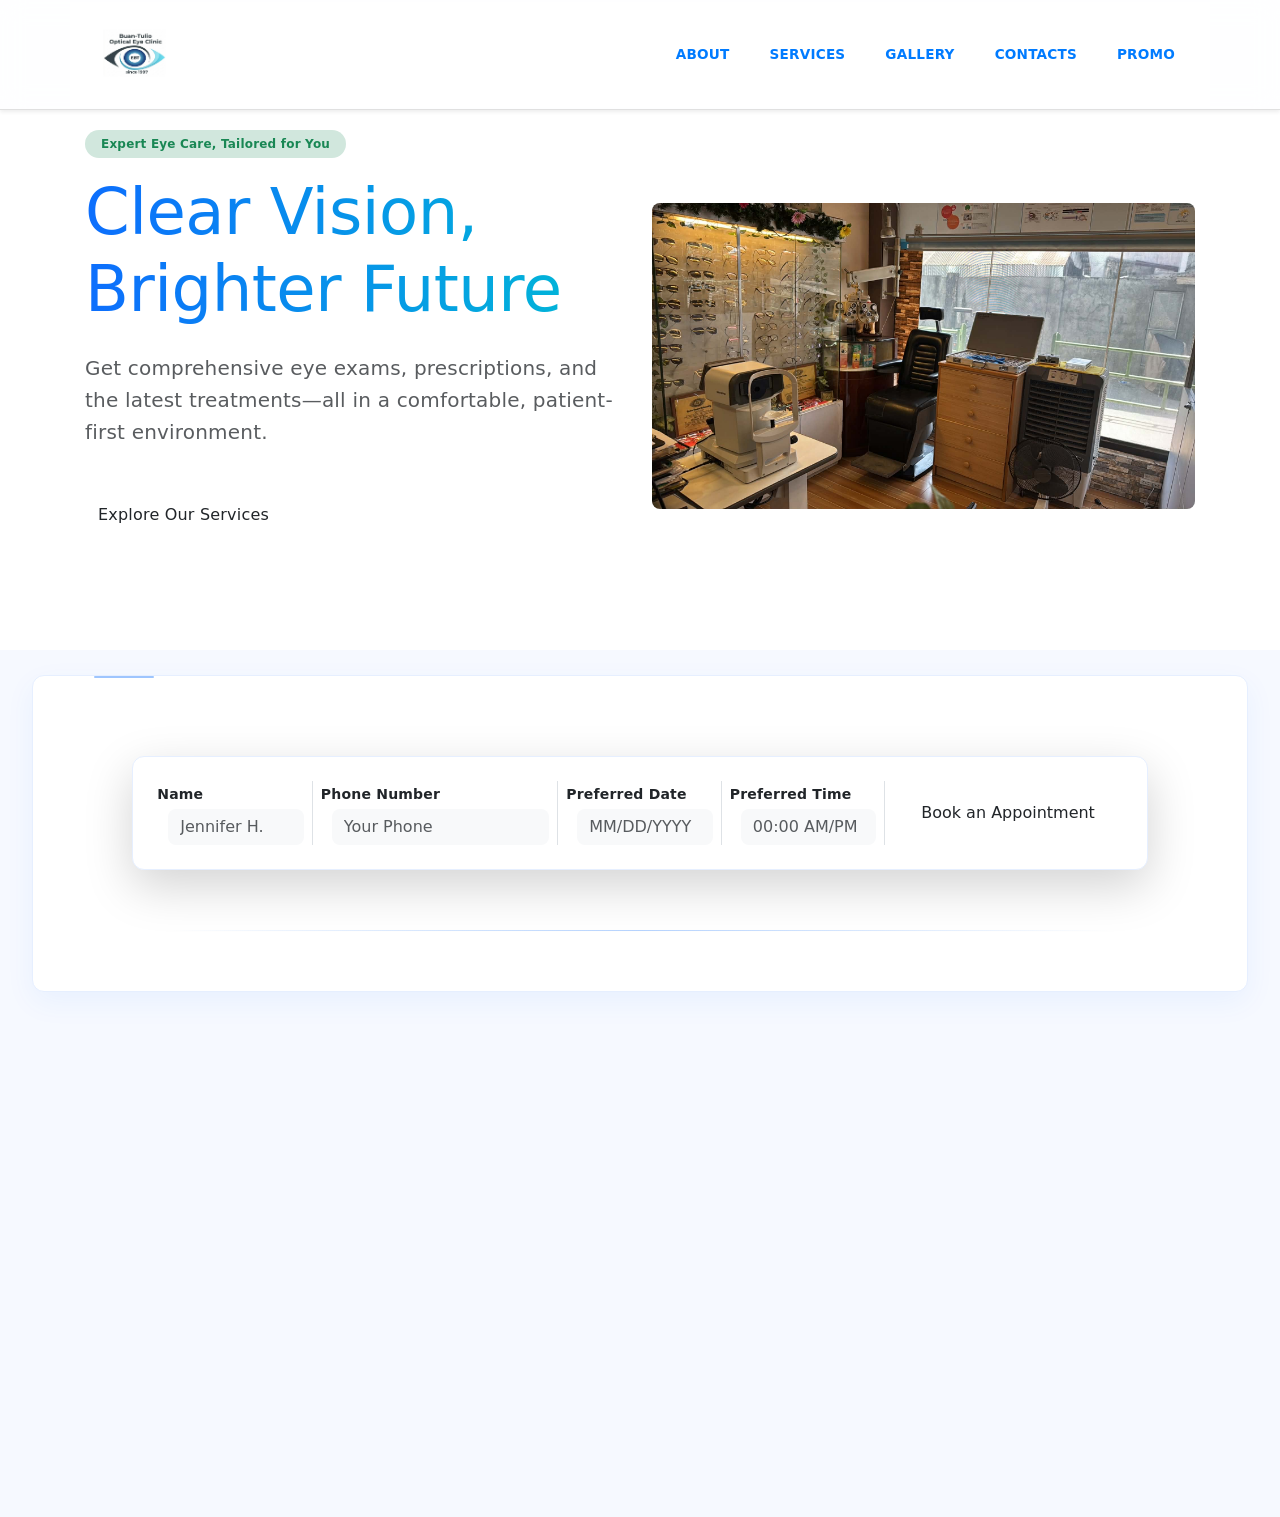
==== opti/index.html @ 756a2771 "Add files via upload" ====
<!DOCTYPE html>
<html lang="en">
<head>
<meta charset="UTF-8">
<meta name="viewport" content="width=device-width, initial-scale=1.0">
<title>About</title>
<link href="https://cdn.jsdelivr.net/npm/bootstrap@5.3.0/dist/css/bootstrap.min.css" rel="stylesheet">
<link rel="stylesheet" href="style.css">
</head>

<body>
<nav class="navbar navbar-expand-lg navbar-light bg-white sticky-top shadow-sm">
    <div class="container">
        <a class="navbar-brand" href="index.html">
            <img src="images/logo.png" alt="Logo" style="height:50px;">
        </a>

        <button class="navbar-toggler" type="button" data-bs-toggle="collapse" data-bs-target="#clinicNav">
            <span class="navbar-toggler-icon"></span>
        </button>

        <div class="collapse navbar-collapse" id="clinicNav">
            <ul class="navbar-nav ms-auto align-items-center">
                <li class="nav-item"><a class="nav-link" href="about.html">ABOUT</a></li>
                <li class="nav-item"><a class="nav-link" href="services.html">SERVICES</a></li>
                <li class="nav-item"><a class="nav-link active" href="gallery.html">GALLERY</a></li>
                <li class="nav-item"><a class="nav-link" href="contacts.html">CONTACTS</a></li>

                 <li class="nav-item"><a class="nav-link text-danger fw-bold" href="promo.html">PROMO</a></li>
      </ul>
    </div>
  </div>
</nav>
        </div>
    </div>

</nav>


<header class="hero-section bg-white pb-5">
    <div class="container">
        <div class="row align-items-center">
            <div class="col-lg-6 hero-content">
                <span class="badge bg-success-subtle text-success p-2 px-3 rounded-pill mb-3">Expert Eye Care, Tailored for You</span>
                <h1 class="main-title display-3 mb-4">Clear Vision,<br>Brighter Future</h1>
                <p class="lead text-muted mb-5">Get comprehensive eye exams, prescriptions, and the latest treatments—all in a comfortable, patient-first environment.</p>
                
                <div class="d-flex align-items-center mb-5">
                    <a href="services.html" class="btn btn-optic">Explore Our Services</a>
                </div>
            </div>

            <div class="col-lg-6 position-relative text-center">
                <div class="floating-circle mx-auto"></div>
                <img src="images/f1.jfif" class="img-fluid professional-img" alt="Professional">
            </div>
        </div>
    </div>
</header>

<section class="floating-form-container">
    <div class="container">
        <div class="row justify-content-center">
            <div class="col-lg-11">
                <div class="card shadow-lg p-4 border-0 rounded-5">
                    <form class="row g-3 align-items-center">
                        
                        <div class="col-md-2 border-end">
                            <label class="form-label fw-bold small mb-1">Name</label>
                            <div class="input-group">
                                <span class="input-group-text bg-transparent border-0 ps-0"><i class="bi bi-person text-muted"></i></span>
                                <input type="text" class="form-control bg-light border-0 rounded-3" placeholder="Jennifer H.">
                            </div>
                        </div>

                        <div class="col-md-3 border-end">
                            <label class="form-label fw-bold small mb-1">Phone Number</label>
                            <div class="input-group">
                                <span class="input-group-text bg-transparent border-0 ps-0"><i class="bi bi-telephone text-muted"></i></span>
                                <input type="tel" class="form-control bg-light border-0 rounded-3" placeholder="Your Phone">
                            </div>
                        </div>

                        <div class="col-md-2 border-end">
                            <label class="form-label fw-bold small mb-1">Preferred Date</label>
                            <div class="input-group">
                                <span class="input-group-text bg-transparent border-0 ps-0"><i class="bi bi-calendar-event text-muted"></i></span>
                                <input type="text" class="form-control bg-light border-0 rounded-3" placeholder="MM/DD/YYYY">
                            </div>
                        </div>

                        <div class="col-md-2 border-end">
                            <label class="form-label fw-bold small mb-1">Preferred Time</label>
                            <div class="input-group">
                                <span class="input-group-text bg-transparent border-0 ps-0"><i class="bi bi-clock text-muted"></i></span>
                                <input type="text" class="form-control bg-light border-0 rounded-3" placeholder="00:00 AM/PM">
                            </div>
                        </div>

                        <div class="col-md-3 text-center">
                            <button type="submit" class="btn btn-optic w-100 py-3 rounded-pill">Book an Appointment</button>
                        </div>

                    </form>
                </div>
            </div>
        </div>
    </div>
</section>

    <div style="height: 500px"></div>

    <script src="https://cdn.jsdelivr.net/npm/bootstrap@5.3.0/dist/js/bootstrap.bundle.min.js"></script>
</body>
</html>
---- opti/style.css ----
/* 1. Reduce the overall thickness */
.navbar {
    padding-top: 2px !important;
    padding-bottom: 2px !important;
    border-bottom: 1px solid #e0e0e0; /* Very thin line at the bottom */
    background-color: white !important;
}

/* 2. Change Nav Links from Green to Blue */
.nav-link {
    color: #007bff !important; /* Professional Blue */
    font-weight: 600;
    font-size: 0.85rem; /* Slightly smaller to keep it slim */
    margin: 0 12px;
    text-transform: uppercase;
}

/* 3. Hover effect for links */
.nav-link:hover {
    color: #0056b3 !important; /* Darker blue when hovering */
}

/* 4. The PROMO!! Button (Now Blue) */
.promo-btn {
    border: 2px solid #007bff !important; 
    color: #007bff !important;
    padding: 3px 15px !important; /* Very slim padding */
    border-radius: 4px;
    font-weight: bold;
    transition: all 0.2s ease-in-out;
}

/* 5. Promo Button Hover */
.promo-btn:hover {
    background-color: #007bff !important;
    color: white !important;
}

/* 6. Keep the Logo height small so it doesn't stretch the bar */
.navbar-brand img {
    height: 55px !important; /* This controls the thickness of the whole bar */
    width: auto;
    display: block;
}

/* 7. Ensure the mobile menu looks right */
@media (max-width: 991px) {
    .navbar-nav {
        padding: 10px 0;
    }
    .promo-btn {
        display: inline-block;
        margin-top: 10px;
    }
}

/* Simple clean permit design */
.permit-box {
    background: #fff;
    border-radius: 10px;
    padding: 10px;
    border: 1px solid #ddd;
    transition: 0.3s;
}

/* Image full view (no crop) */
.permit-box img {
    width: 100%;
    height: 250px;
    object-fit: contain;
    background: #f8f9fa;
}

/* Simple hover */
.permit-box:hover {
    transform: scale(1.03);
}

/* Owner Image */
.owner-jfif {
    width: 220px;
    height: 220px;
    object-fit: cover;
    border-radius: 50%; /* makes it circle */
    border: 5px solid #0d6efd;
    box-shadow: 0 5px 15px rgba(0,0,0,0.1);
}

/* Service Card Design */
.service-card {
    background: #fff;
    border-radius: 12px;
    border: 1px solid #eee;
    transition: 0.3s;
    height: 100%;
}

/* Hover effect */
.service-card:hover {
    transform: translateY(-8px);
    box-shadow: 0 10px 25px rgba(0,0,0,0.1);
}

/* Icon style */
.service-icon {
    font-size: 50px;
    color: #0d6efd;
}

 /* Services Cards */
.service-card {
    background: #fff;
    border-radius: 12px;
    border: 1px solid #eee;
    transition: 0.3s;
    height: 100%;
}
.service-card:hover {
    transform: translateY(-5px);
    box-shadow: 0 8px 20px rgba(0,0,0,0.1);
}
.service-icon {
    font-size: 50px;
    color: #0d6efd;
}
/* Modal Images */
.modal-content img {
    max-height: 300px;
    object-fit: contain;
    width: 100%;
}

html, body {
  min-height: 100%;
  margin: 0;
  background: linear-gradient(
    180deg,
    #ffffff 0%,
    #f5f9ff 50%,
    #eef4ff 100%
  ) !important;
}


body {
    min-height: 100vh;
    margin: 0;
    background: linear-gradient(180deg, #ffffff 0%, #f5f9ff 50%, #eef4ff 100%) !important;
}

/* Make sections/cards see-through so gradient shows */
.card,
.container,
section {
    background: transparent !important;
}

/* ============================= */
/* 🌟 PREMIUM UI ENHANCEMENTS   */
/* (ADD ONLY - DO NOT MODIFY)   */
/* ============================= */


/* 1. Smooth global transitions */
* {
    transition: all 0.25s ease-in-out;
}


/* 2. Add subtle animated gradient glow to background */
body::before {
    content: "";
    position: fixed;
    top: -50%;
    left: -50%;
    width: 200%;
    height: 200%;
    background: radial-gradient(circle at 30% 30%, rgba(13,110,253,0.10), transparent 40%),
                radial-gradient(circle at 70% 70%, rgba(0,123,255,0.08), transparent 40%);
    animation: floatGlow 12s infinite alternate ease-in-out;
    z-index: -2;
}

@keyframes floatGlow {
    0% {
        transform: translate(0px, 0px);
    }
    100% {
        transform: translate(30px, -20px);
    }
}


/* 3. Glass effect cards (premium look) */
.card,
.permit-box,
.service-card {
    background: rgba(255, 255, 255, 0.75) !important;
    backdrop-filter: blur(10px);
    border: 1px solid rgba(255, 255, 255, 0.4) !important;
    box-shadow: 0 10px 30px rgba(0, 0, 0, 0.06);
}


/* 4. Premium hover lift effect for ALL cards */
.card:hover,
.permit-box:hover,
.service-card:hover {
    transform: translateY(-10px) scale(1.02);
    box-shadow: 0 18px 40px rgba(13, 110, 253, 0.15);
}


/* 5. Make headings look premium gradient */
h1, h2, h3 {
    background: linear-gradient(90deg, #0d6efd, #00bcd4);
    -webkit-background-clip: text;
    -webkit-text-fill-color: transparent;
    font-weight: 700;
}


/* 6. Premium buttons glow effect */
button, .btn {
    position: relative;
    overflow: hidden;
}

/* button shine animation */
button::after, .btn::after {
    content: "";
    position: absolute;
    top: 0;
    left: -100%;
    width: 60%;
    height: 100%;
    background: rgba(255,255,255,0.3);
    transform: skewX(-25deg);
}

button:hover::after, .btn:hover::after {
    left: 120%;
    transition: 0.6s ease;
}


/* 7. Navbar premium upgrade (glass feel) */
.navbar {
    background: rgba(255, 255, 255, 0.85) !important;
    backdrop-filter: blur(12px);
}


/* 8. Smooth image hover zoom */
img {
    transition: transform 0.4s ease, filter 0.4s ease;
}

img:hover {
    transform: scale(1.03);
    filter: brightness(1.05);
}


/* 9. Soft section spacing improvement */
section {
    padding-top: 60px;
    padding-bottom: 60px;
}


/* 10. Scroll smooth behavior */
html {
    scroll-behavior: smooth;
}


/* 11. Subtle divider line between sections */
section:not(:last-child)::after {
    content: "";
    display: block;
    margin: 40px auto 0;
    width: 80%;
    height: 1px;
    background: linear-gradient(to right, transparent, rgba(13,110,253,0.3), transparent);
}

/* ============================= */
/* 🌈 PREMIUM GRADIENT BACKGROUND */
/* ============================= */

/* Stronger animated gradient base */
body {
    background: linear-gradient(-45deg, #e0f2ff, #ffffff, #e8f0ff, #f3e8ff) !important;
    background-size: 400% 400% !important;
    animation: gradientMove 15s ease infinite;
}

/* Smooth animation */
@keyframes gradientMove {
    0% {
        background-position: 0% 50%;
    }
    50% {
        background-position: 100% 50%;
    }
    100% {
        background-position: 0% 50%;
    }
}


/* Floating soft color blobs */
body::after {
    content: "";
    position: fixed;
    top: 20%;
    left: 10%;
    width: 300px;
    height: 300px;
    background: radial-gradient(circle, rgba(13,110,253,0.25), transparent 60%);
    filter: blur(60px);
    z-index: -1;
    animation: floatBlob 10s ease-in-out infinite alternate;
}

@keyframes floatBlob {
    from {
        transform: translateY(0px) translateX(0px);
    }
    to {
        transform: translateY(40px) translateX(30px);
    }
}


/* Second floating blob */
body::before {
    content: "";
    position: fixed;
    bottom: 10%;
    right: 10%;
    width: 350px;
    height: 350px;
    background: radial-gradient(circle, rgba(0,188,212,0.18), transparent 60%);
    filter: blur(70px);
    z-index: -1;
    animation: floatBlob2 12s ease-in-out infinite alternate;
}

@keyframes floatBlob2 {
    from {
        transform: translateY(0px) translateX(0px);
    }
    to {
        transform: translateY(-40px) translateX(-20px);
    }
}

/* ============================= */
/* 💙 CLEAN PREMIUM BLUE BACKGROUND */
/* (Matches logo + medical theme) */
/* ============================= */

/* Subtle blue-white animated background */
body {
    background: linear-gradient(-45deg,
        #ffffff,
        #f4f8ff,
        #eaf2ff,
        #ffffff
    ) !important;

    background-size: 300% 300% !important;
    animation: cleanBlueMove 18s ease infinite;
}

/* Soft smooth movement */
@keyframes cleanBlueMove {
    0% {
        background-position: 0% 50%;
    }
    50% {
        background-position: 100% 50%;
    }
    100% {
        background-position: 0% 50%;
    }
}


/* Soft BLUE glow (no other colors) */
body::before {
    content: "";
    position: fixed;
    top: 15%;
    left: 10%;
    width: 320px;
    height: 320px;
    background: radial-gradient(circle, rgba(13,110,253,0.18), transparent 60%);
    filter: blur(70px);
    z-index: -1;
    animation: floatBlue1 12s ease-in-out infinite alternate;
}

@keyframes floatBlue1 {
    from {
        transform: translate(0px, 0px);
    }
    to {
        transform: translate(40px, 30px);
    }
}


/* Second BLUE glow */
body::after {
    content: "";
    position: fixed;
    bottom: 10%;
    right: 10%;
    width: 380px;
    height: 380px;
    background: radial-gradient(circle, rgba(0,123,255,0.15), transparent 60%);
    filter: blur(80px);
    z-index: -1;
    animation: floatBlue2 14s ease-in-out infinite alternate;
}

@keyframes floatBlue2 {
    from {
        transform: translate(0px, 0px);
    }
    to {
        transform: translate(-30px, -40px);
    }
}


/* ============================= */
/* 💎 PREMIUM UI ENHANCEMENT PACK */
/* ============================= */


/* 1. Better page structure spacing */
section {
    padding: 80px 20px;
    position: relative;
}


/* 2. Add subtle section container feel (prevents "plain white space") */
.container, .container-fluid {
    padding: 20px;
}


/* 3. Premium “soft panel” sections */
section {
    background: rgba(255,255,255,0.65);
    backdrop-filter: blur(8px);
    border-radius: 18px;
    margin: 30px auto;
    width: 95%;
    box-shadow: 0 10px 30px rgba(13,110,253,0.06);
}


/* 4. Add elegant top highlight line for sections */
section::before {
    content: "";
    position: absolute;
    top: 0;
    left: 5%;
    width: 90%;
    height: 2px;
    background: linear-gradient(to right, transparent, #0d6efd, transparent);
    opacity: 0.4;
}


/* 5. Make ALL text feel more modern */
body {
    letter-spacing: 0.2px;
    line-height: 1.6;
}


/* 6. Improve paragraph readability */
p {
    color: #4b5563;
    font-size: 0.95rem;
}


/* 7. Make headings feel more “luxury UI” */
h1, h2, h3 {
    letter-spacing: -0.5px;
    margin-bottom: 15px;
}


/* 8. Better cards (even stronger depth) */
.card, .service-card, .permit-box {
    border-radius: 16px !important;
    border: 1px solid rgba(13,110,253,0.08) !important;
}


/* 9. Add subtle hover glow everywhere */
.card:hover, .service-card:hover, .permit-box:hover {
    box-shadow: 0 20px 40px rgba(13,110,253,0.18) !important;
}


/* 10. Make images feel less flat */
img {
    border-radius: 10px;
}


/* 11. Add subtle divider spacing between elements */
hr {
    border: none;
    height: 1px;
    background: linear-gradient(to right, transparent, #cfe2ff, transparent);
    margin: 40px 0;
}


/* 12. Smooth scroll feel upgrade */
html {
    scroll-behavior: smooth;
}

/* ============================= */
/* 🚨 HARD FIX: MODAL + OVERLAY */
/* ============================= */

/* Force modal above EVERYTHING */
.modal {
    position: fixed !important;
    z-index: 999999 !important;
}

/* Force backdrop behind modal */
.modal-backdrop {
    position: fixed !important;
    z-index: 999998 !important;
    opacity: 0.4 !important;
}

/* Make sure modal is fully clickable */
.modal-content {
    position: relative !important;
    z-index: 1000000 !important;
    pointer-events: auto !important;
}

/* Fix close button always clickable */
.btn-close,
.close {
    pointer-events: auto !important;
    z-index: 1000001 !important;
}


/* ============================= */
/* 🌤 FIX DARK OVERLAY PROBLEM */
/* ============================= */

/* REMOVE any heavy darkness from overlays */
.modal-backdrop.show {
    background-color: rgba(0,0,0,0.4) !important;
}

/* Prevent stacking dark layers */
body.modal-open {
    overflow: hidden !important;
}


/* ============================= */
/* 💡 FORCE BRIGHT VISIBILITY */
/* ============================= */

/* undo too-dark section styling */
section,
.container,
.card,
.service-card,
.permit-box {
    background: rgba(255,255,255,0.95) !important;
    backdrop-filter: none !important;
}


/* ============================= */
/* 💙 CLEAN MODERN BLUE THEME   */
/* (NO ANIMATION / NO HEAVY FX) */
/* ============================= */


/* 1. Soft overall background (very subtle blue tint) */
body {
    background: #f6f9ff !important;
}


/* 2. Add gentle section separation (fix plain look) */
section {
    margin: 25px auto !important;
    width: 95%;
    padding: 60px 20px;
    background: #ffffff !important;
    border-radius: 12px;
    border: 1px solid #e6efff;
}


/* 3. Slight blue accent line (very subtle, not flashy) */
section::before {
    content: "";
    display: block;
    height: 2px;
    width: 60px;
    background: #0d6efd;
    margin-bottom: 15px;
    border-radius: 10px;
}


/* 4. Cards: clean soft style (not too heavy) */
.card, .service-card, .permit-box {
    background: #ffffff !important;
    border: 1px solid #e6efff !important;
    border-radius: 12px !important;
    box-shadow: 0 6px 18px rgba(13, 110, 253, 0.06);
}


/* 5. Gentle hover (very subtle, not moving too much) */
.card:hover, .service-card:hover, .permit-box:hover {
    box-shadow: 0 10px 25px rgba(13, 110, 253, 0.10);
}


/* 6. Better text clarity (clean look) */
p {
    color: #4a5568 !important;
    line-height: 1.6;
}


/* 7. Soft headings (no gradient, simple premium look) */
h1, h2, h3 {
    color: #0d6efd;
    font-weight: 600;
}


/* 8. Clean image style */
img {
    border-radius: 8px;
}


/* 9. Make layout feel less empty */
.container {
    padding-left: 15px;
    padding-right: 15px;
}


/* 10. Divider (very subtle) */
hr {
    border: none;
    height: 1px;
    background: #e6efff;
    margin: 40px 0;
}



#labCarousel {
    max-width: 700px;
    margin: auto;
}

#labCarousel png {
    height: 260px;
    object-fit: cover;
    border-radius: 12px;
}
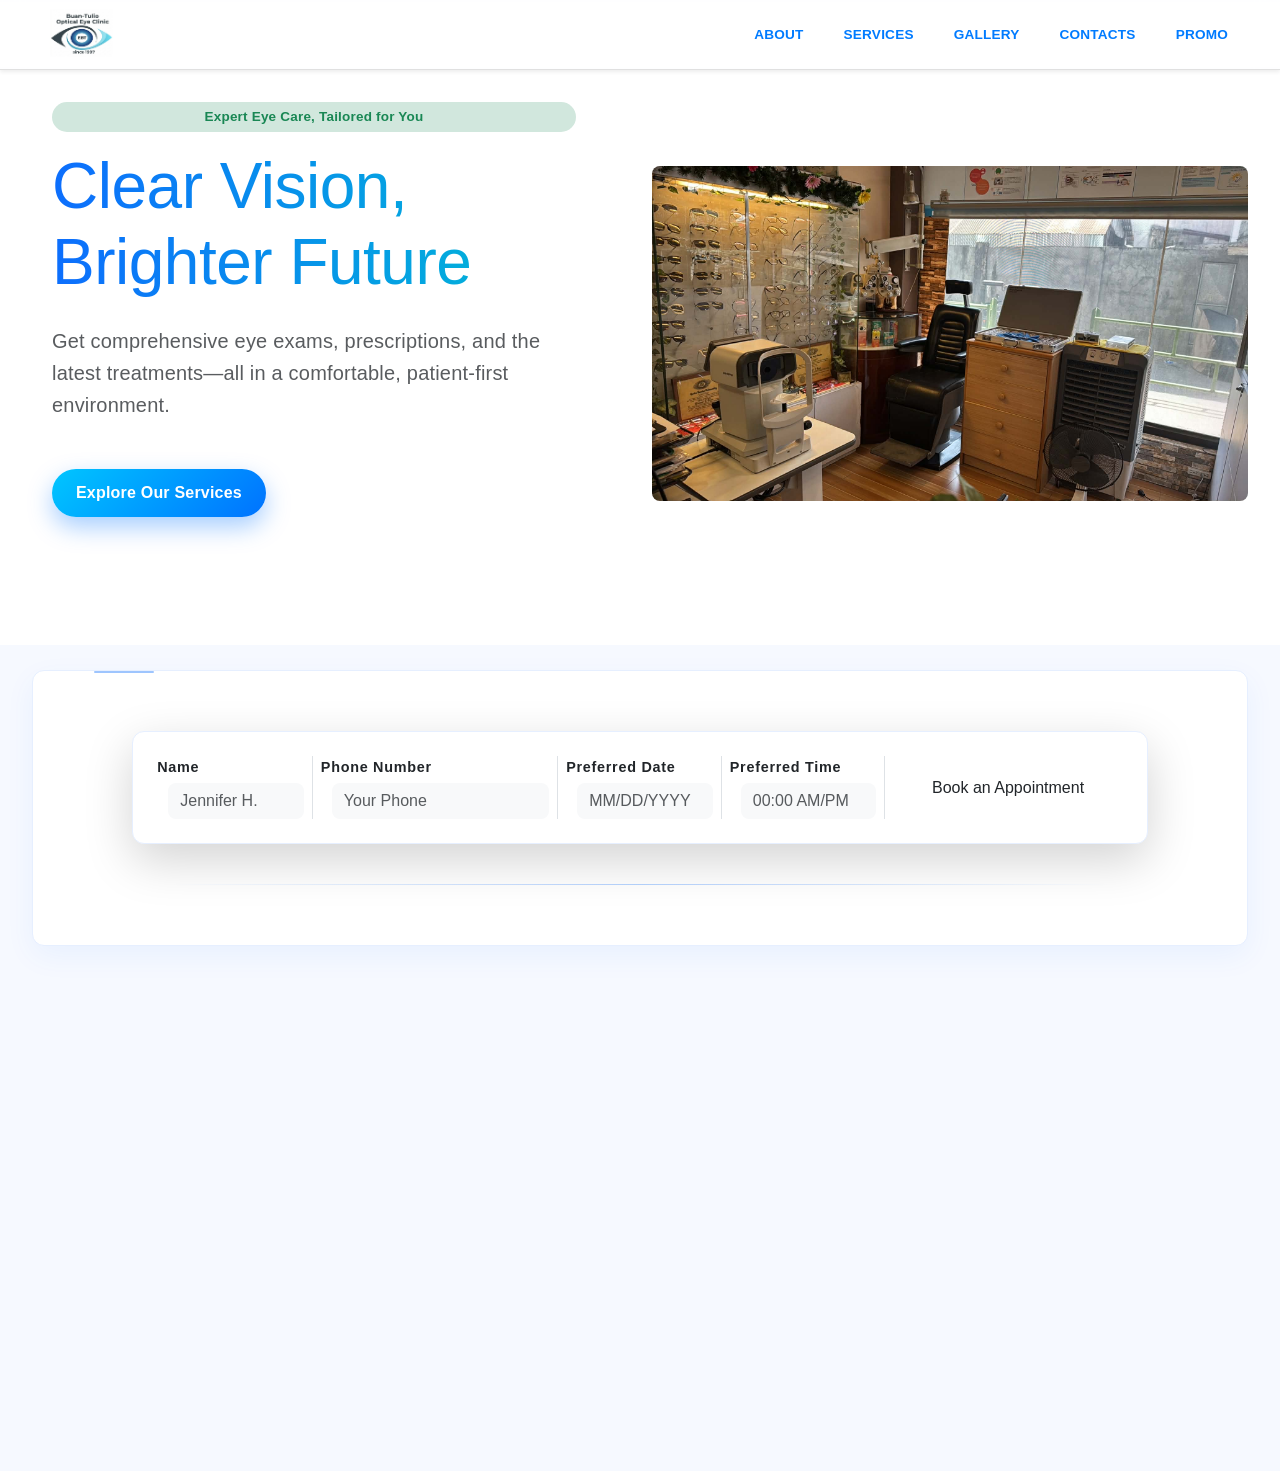
==== commit 16a3e93f: "index.html" ====
--- a/opti/index.html
+++ b/opti/index.html
@@ -46,7 +46,9 @@
                 <p class="lead text-muted mb-5">Get comprehensive eye exams, prescriptions, and the latest treatments—all in a comfortable, patient-first environment.</p>
                 
                 <div class="d-flex align-items-center mb-5">
-                    <a href="services.html" class="btn btn-optic">Explore Our Services</a>
+                    <a href="services.html" class="btn btn-info btn-highlight">
+                         Explore Our Services
+                    </a>
                 </div>
             </div>
 
@@ -112,4 +114,4 @@
 
     <script src="https://cdn.jsdelivr.net/npm/bootstrap@5.3.0/dist/js/bootstrap.bundle.min.js"></script>
 </body>
-</html>+</html>
--- a/opti/style.css
+++ b/opti/style.css
@@ -156,10 +156,6 @@
     background: transparent !important;
 }
 
-/* ============================= */
-/* 🌟 PREMIUM UI ENHANCEMENTS   */
-/* (ADD ONLY - DO NOT MODIFY)   */
-/* ============================= */
 
 
 /* 1. Smooth global transitions */
@@ -286,9 +282,6 @@
     background: linear-gradient(to right, transparent, rgba(13,110,253,0.3), transparent);
 }
 
-/* ============================= */
-/* 🌈 PREMIUM GRADIENT BACKGROUND */
-/* ============================= */
 
 /* Stronger animated gradient base */
 body {
@@ -358,10 +351,6 @@
     }
 }
 
-/* ============================= */
-/* 💙 CLEAN PREMIUM BLUE BACKGROUND */
-/* (Matches logo + medical theme) */
-/* ============================= */
 
 /* Subtle blue-white animated background */
 body {
@@ -438,10 +427,6 @@
 }
 
 
-/* ============================= */
-/* 💎 PREMIUM UI ENHANCEMENT PACK */
-/* ============================= */
-
 
 /* 1. Better page structure spacing */
 section {
@@ -534,9 +519,6 @@
     scroll-behavior: smooth;
 }
 
-/* ============================= */
-/* 🚨 HARD FIX: MODAL + OVERLAY */
-/* ============================= */
 
 /* Force modal above EVERYTHING */
 .modal {
@@ -565,12 +547,6 @@
     z-index: 1000001 !important;
 }
 
-
-/* ============================= */
-/* 🌤 FIX DARK OVERLAY PROBLEM */
-/* ============================= */
-
-/* REMOVE any heavy darkness from overlays */
 .modal-backdrop.show {
     background-color: rgba(0,0,0,0.4) !important;
 }
@@ -581,11 +557,6 @@
 }
 
 
-/* ============================= */
-/* 💡 FORCE BRIGHT VISIBILITY */
-/* ============================= */
-
-/* undo too-dark section styling */
 section,
 .container,
 .card,
@@ -596,13 +567,8 @@
 }
 
 
-/* ============================= */
-/* 💙 CLEAN MODERN BLUE THEME   */
-/* (NO ANIMATION / NO HEAVY FX) */
-/* ============================= */
-
-
-/* 1. Soft overall background (very subtle blue tint) */
+
+
 body {
     background: #f6f9ff !important;
 }
@@ -692,4 +658,1585 @@
     height: 260px;
     object-fit: cover;
     border-radius: 12px;
-}+}
+
+@charset "utf-8";
+
+
+:root {
+    --color-cream: #FFFBF5;
+    --color-ivory: #F7F3ED;
+    --color-warm-white: #FEFCF9;
+    --color-gold: #B8860B;
+    --color-gold-light: #D4A853;
+    --color-gold-dark: #8B6914;
+    --color-charcoal: #1C1C1C;
+    --color-charcoal-soft: #3A3A3A;
+    --color-taupe: #A69080;
+    --color-taupe-light: #C4B5A5;
+
+    --font-display: 'Cormorant Garamond', Georgia, serif;
+    --font-body: 'DM Sans', -apple-system, sans-serif;
+
+    --space-xs: 0.5rem;
+    --space-sm: 1rem;
+    --space-md: 2rem;
+    --space-lg: 4rem;
+    --space-xl: 6rem;
+    --space-2xl: 10rem;
+}
+
+*,
+*::before,
+*::after {
+    margin: 0;
+    padding: 0;
+    box-sizing: border-box;
+}
+
+html {
+    scroll-behavior: smooth;
+}
+
+body {
+    font-family: var(--font-body);
+    font-size: 18px;
+    line-height: 1.6;
+    color: var(--color-charcoal);
+    background-color: var(--color-cream);
+    -webkit-font-smoothing: antialiased;
+}
+
+img {
+    max-width: 100%;
+    height: auto;
+    display: block;
+}
+
+a {
+    color: inherit;
+    text-decoration: none;
+}
+
+/* Typography */
+.heading-display {
+    font-family: var(--font-display);
+    font-weight: 300;
+    line-height: 1.1;
+    letter-spacing: -0.02em;
+}
+
+.heading-editorial {
+    font-family: var(--font-display);
+    font-weight: 400;
+    font-style: italic;
+    line-height: 1.2;
+}
+
+.text-label {
+    font-family: var(--font-body);
+    font-size: 0.85rem;
+    font-weight: 500;
+    letter-spacing: 0.15em;
+    text-transform: uppercase;
+    color: var(--color-taupe);
+}
+
+.text-body {
+    font-family: var(--font-body);
+    font-size: 1.1rem;
+    line-height: 1.7;
+    color: var(--color-charcoal-soft);
+}
+
+/* Layout Utilities */
+.container {
+    width: 100%;
+    max-width: 1400px;
+    margin: 0 auto;
+    padding: 0 var(--space-md);
+}
+
+.container--narrow {
+    max-width: 900px;
+}
+
+.container--wide {
+    max-width: 1600px;
+}
+
+
+.site-header {
+    position: fixed;
+    top: 0;
+    left: 0;
+    right: 0;
+    z-index: 1000;
+    padding: var(--space-md) 0;
+    transition: background 0.4s ease, padding 0.4s ease;
+}
+
+.site-header::before {
+    content: '';
+    position: absolute;
+    top: 0;
+    left: 0;
+    right: 0;
+    bottom: 0;
+    background-color: rgba(255, 251, 245, 0.6);
+    z-index: -1;
+}
+
+.site-header.scrolled {
+    background: rgba(255, 251, 245, 0.98);
+    backdrop-filter: blur(10px);
+    padding: var(--space-sm) 0;
+    box-shadow: 0 1px 0 rgba(0, 0, 0, 0.05);
+}
+
+.site-header.scrolled::before {
+    display: none;
+}
+
+.header-inner {
+    display: flex;
+    align-items: center;
+    justify-content: space-between;
+}
+
+.logo {
+    font-family: var(--font-display);
+    font-size: 2rem;
+    font-weight: 400;
+    letter-spacing: 0.05em;
+}
+
+.logo span {
+    color: var(--color-gold);
+}
+
+.nav-main {
+    display: flex;
+    align-items: center;
+    gap: var(--space-lg);
+}
+
+.nav-main a:not(.nav-cta) {
+    font-family: var(--font-body);
+    font-size: 1.05rem;
+    font-weight: 500;
+    letter-spacing: 0.02em;
+    position: relative;
+    padding: var(--space-xs) 0;
+    transition: color 0.3s ease;
+}
+
+.nav-main a:not(.nav-cta):hover {
+    color: var(--color-gold);
+}
+
+.nav-cta {
+    font-family: var(--font-body);
+    font-size: 0.9rem;
+    font-weight: 500;
+    letter-spacing: 0.1em;
+    text-transform: uppercase;
+    padding: 0.875rem 1.5rem;
+    border: 1px solid var(--color-charcoal);
+    transition: all 0.3s ease;
+}
+
+.nav-cta:hover {
+    background-color: var(--color-charcoal);
+    color: var(--color-cream);
+}
+
+/* Mobile Menu Toggle */
+.menu-toggle {
+    display: none;
+    flex-direction: column;
+    gap: 5px;
+    background: none;
+    border: none;
+    cursor: pointer;
+    padding: 10px;
+}
+
+.menu-toggle span {
+    display: block;
+    width: 24px;
+    height: 1.5px;
+    background-color: var(--color-charcoal);
+    transition: all 0.3s ease;
+}
+
+
+.hero {
+    min-height: 600px;
+    max-height: 820px;
+    height: 100vh;
+    display: grid;
+    grid-template-columns: 1fr 1.2fr;
+    background-color: var(--color-cream);
+    overflow: hidden;
+}
+
+.hero-content {
+    display: flex;
+    flex-direction: column;
+    justify-content: center;
+    padding: var(--space-md) var(--space-lg);
+    padding-left: max(var(--space-md), calc((100vw - 1400px) / 2 + var(--space-md)));
+}
+
+.hero-tagline {
+    margin-bottom: var(--space-sm);
+    opacity: 0;
+    transform: translateY(20px);
+    animation: fadeUp 0.8s ease forwards;
+    animation-delay: 0.3s;
+}
+
+.hero-title {
+    font-size: clamp(2.5rem, 4.5vw, 4rem);
+    margin-bottom: var(--space-sm);
+    opacity: 0;
+    transform: translateY(30px);
+    animation: fadeUp 0.8s ease forwards;
+    animation-delay: 0.5s;
+}
+
+.hero-title em {
+    font-style: italic;
+    color: var(--color-gold);
+}
+
+.hero-description {
+    max-width: 380px;
+    margin-bottom: var(--space-md);
+    opacity: 0;
+    transform: translateY(20px);
+    animation: fadeUp 0.8s ease forwards;
+    animation-delay: 0.7s;
+}
+
+.hero-actions {
+    display: flex;
+    align-items: center;
+    gap: var(--space-md);
+    opacity: 0;
+    transform: translateY(20px);
+    animation: fadeUp 0.8s ease forwards;
+    animation-delay: 0.9s;
+}
+
+.btn-primary {
+    display: inline-flex;
+    align-items: center;
+    gap: var(--space-sm);
+    font-family: var(--font-body);
+    font-size: 0.9rem;
+    font-weight: 500;
+    letter-spacing: 0.1em;
+    text-transform: uppercase;
+    padding: 1.1rem 2.25rem;
+    background-color: var(--color-charcoal);
+    color: var(--color-cream);
+    border: none;
+    cursor: pointer;
+    transition: all 0.3s ease;
+}
+
+.btn-primary:hover {
+    background-color: var(--color-gold-dark);
+}
+
+.btn-text {
+    font-family: var(--font-body);
+    font-size: 1rem;
+    font-weight: 500;
+    color: var(--color-charcoal);
+    position: relative;
+}
+
+.btn-text::after {
+    content: '→';
+    margin-left: 0.5rem;
+    transition: margin-left 0.3s ease;
+}
+
+.btn-text:hover::after {
+    margin-left: 0.75rem;
+}
+
+.hero-image {
+    position: relative;
+    overflow: hidden;
+    clip-path: polygon(15% 0, 100% 0, 100% 100%, 0 100%);
+}
+
+.hero-slide {
+    position: absolute;
+    inset: 0;
+    opacity: 0;
+    transition: opacity 1s ease-in-out;
+}
+
+.hero-slide.active {
+    opacity: 1;
+}
+
+.hero-slide img {
+    width: 100%;
+    height: 100%;
+    object-fit: cover;
+}
+
+.hero-image-overlay {
+    position: absolute;
+    bottom: var(--space-lg);
+    left: var(--space-lg);
+    background-color: var(--color-warm-white);
+    padding: var(--space-md);
+    max-width: 280px;
+    z-index: 10;
+    opacity: 0;
+    transform: translateY(20px);
+    animation: fadeUp 0.8s ease forwards;
+    animation-delay: 1.1s;
+}
+
+.overlay-title {
+    font-family: var(--font-display);
+    font-size: 1.4rem;
+    font-weight: 400;
+    margin-bottom: var(--space-xs);
+    transition: opacity 0.5s ease;
+}
+
+.overlay-price {
+    font-family: var(--font-body);
+    font-size: 1rem;
+    color: var(--color-gold);
+    font-weight: 500;
+    transition: opacity 0.5s ease;
+}
+
+@keyframes fadeUp {
+    to {
+        opacity: 1;
+        transform: translateY(0);
+    }
+}
+
+/* ========================================
+           FEATURED PIECE SECTION
+        ======================================== */
+.featured-piece {
+    padding: var(--space-2xl) 0;
+    background-color: var(--color-ivory);
+}
+
+.featured-grid {
+    display: grid;
+    grid-template-columns: 1.4fr 1fr;
+    gap: var(--space-xl);
+    align-items: center;
+}
+
+.featured-image-wrapper {
+    position: relative;
+}
+
+.featured-image {
+    aspect-ratio: 4/5;
+    overflow: hidden;
+}
+
+.featured-image img {
+    width: 100%;
+    height: 100%;
+    object-fit: cover;
+    transition: transform 0.8s ease;
+}
+
+.featured-image-wrapper:hover .featured-image img {
+    transform: scale(1.03);
+}
+
+.featured-badge {
+    position: absolute;
+    top: var(--space-md);
+    left: var(--space-md);
+    background-color: var(--color-gold);
+    color: var(--color-cream);
+    font-family: var(--font-body);
+    font-size: 0.7rem;
+    font-weight: 500;
+    letter-spacing: 0.1em;
+    text-transform: uppercase;
+    padding: 0.5rem 1rem;
+}
+
+.featured-content {
+    padding-right: var(--space-lg);
+}
+
+.featured-label {
+    margin-bottom: var(--space-sm);
+}
+
+.featured-title {
+    font-size: clamp(2.75rem, 4.5vw, 4rem);
+    margin-bottom: var(--space-md);
+}
+
+.featured-description {
+    margin-bottom: var(--space-md);
+}
+
+.featured-details {
+    display: flex;
+    flex-direction: column;
+    gap: var(--space-sm);
+    margin-bottom: var(--space-lg);
+    padding: var(--space-md) 0;
+    border-top: 1px solid var(--color-taupe-light);
+    border-bottom: 1px solid var(--color-taupe-light);
+}
+
+.detail-row {
+    display: flex;
+    justify-content: space-between;
+    font-size: 1rem;
+}
+
+.detail-label {
+    color: var(--color-taupe);
+}
+
+.detail-value {
+    font-weight: 500;
+}
+
+.featured-price {
+    font-family: var(--font-display);
+    font-size: 2.25rem;
+    font-weight: 400;
+    color: var(--color-gold-dark);
+    margin-bottom: var(--space-md);
+}
+
+/* ========================================
+           COLLECTIONS SECTION
+        ======================================== */
+.collections {
+    padding: var(--space-2xl) 0;
+    background-color: var(--color-cream);
+}
+
+.section-header {
+    display: flex;
+    justify-content: space-between;
+    align-items: flex-end;
+    margin-bottom: var(--space-xl);
+}
+
+.section-header-left {
+    max-width: 500px;
+}
+
+.section-title {
+    font-size: clamp(2.25rem, 4vw, 3.5rem);
+    margin-bottom: var(--space-sm);
+}
+
+.section-subtitle {
+    color: var(--color-taupe);
+}
+
+/* Asymmetric Masonry Grid */
+.collections-grid {
+    display: grid;
+    grid-template-columns: repeat(12, 1fr);
+    grid-template-rows: repeat(2, auto);
+    gap: var(--space-md);
+}
+
+.collection-item {
+    position: relative;
+    overflow: hidden;
+    cursor: pointer;
+}
+
+.collection-item:nth-child(1) {
+    grid-column: 1 / 6;
+    grid-row: 1 / 3;
+}
+
+.collection-item:nth-child(2) {
+    grid-column: 6 / 10;
+    grid-row: 1 / 2;
+}
+
+.collection-item:nth-child(3) {
+    grid-column: 10 / 13;
+    grid-row: 1 / 2;
+}
+
+.collection-item:nth-child(4) {
+    grid-column: 6 / 9;
+    grid-row: 2 / 3;
+}
+
+.collection-item:nth-child(5) {
+    grid-column: 9 / 13;
+    grid-row: 2 / 3;
+}
+
+.collection-image {
+    width: 100%;
+    height: 100%;
+    min-height: 280px;
+    overflow: hidden;
+}
+
+.collection-item:nth-child(1) .collection-image {
+    min-height: 600px;
+}
+
+.collection-image img {
+    width: 100%;
+    height: 100%;
+    object-fit: cover;
+    transition: transform 0.6s ease;
+}
+
+.collection-item:hover .collection-image img {
+    transform: scale(1.05);
+}
+
+.collection-overlay {
+    position: absolute;
+    inset: 0;
+    background: linear-gradient(to top, rgba(28, 28, 28, 0.7) 0%, transparent 60%);
+    display: flex;
+    flex-direction: column;
+    justify-content: flex-end;
+    padding: var(--space-md);
+    opacity: 0;
+    transition: opacity 0.4s ease;
+}
+
+.collection-item:hover .collection-overlay {
+    opacity: 1;
+}
+
+.collection-name {
+    font-family: var(--font-display);
+    font-size: 1.75rem;
+    font-weight: 400;
+    color: var(--color-cream);
+    margin-bottom: var(--space-xs);
+}
+
+.collection-count {
+    font-size: 0.9rem;
+    color: var(--color-taupe-light);
+    letter-spacing: 0.05em;
+}
+
+/* ========================================
+           ABOUT / STORY SECTION
+        ======================================== */
+.story {
+    padding: var(--space-2xl) 0;
+    background: linear-gradient(104deg,
+            #1C1C1C 0%,
+            #1C1C1C 50%,
+            #222222 50%,
+            #222222 100%);
+    color: var(--color-cream);
+    overflow: hidden;
+}
+
+.story-grid {
+    display: grid;
+    grid-template-columns: 1fr 1fr;
+    gap: var(--space-xl);
+    align-items: center;
+}
+
+.story-content {
+    padding-right: var(--space-lg);
+}
+
+.story-label {
+    color: var(--color-gold-light);
+    margin-bottom: var(--space-sm);
+}
+
+.story-title {
+    font-size: clamp(2.75rem, 4.5vw, 4.5rem);
+    margin-bottom: var(--space-md);
+    color: var(--color-cream);
+}
+
+.story-text {
+    color: var(--color-taupe-light);
+    margin-bottom: var(--space-md);
+}
+
+.story-signature {
+    margin-top: var(--space-lg);
+}
+
+.signature-name {
+    font-family: var(--font-display);
+    font-style: italic;
+    font-size: 1.75rem;
+    color: var(--color-gold-light);
+    margin-bottom: var(--space-xs);
+}
+
+.signature-title {
+    font-size: 0.9rem;
+    color: var(--color-taupe);
+    letter-spacing: 0.1em;
+    text-transform: uppercase;
+}
+
+.story-images {
+    display: grid;
+    grid-template-columns: 1fr 1fr;
+    gap: var(--space-md);
+    position: relative;
+}
+
+.story-image:first-child {
+    margin-top: var(--space-xl);
+}
+
+.story-image {
+    aspect-ratio: 3/4;
+    overflow: hidden;
+}
+
+.story-image img {
+    width: 100%;
+    height: 100%;
+    object-fit: cover;
+}
+
+/* ========================================
+           CRAFTSMANSHIP SECTION
+        ======================================== */
+.craftsmanship {
+    padding: var(--space-2xl) 0;
+    background-color: var(--color-ivory);
+    overflow: hidden;
+}
+
+.craft-grid {
+    display: grid;
+    grid-template-columns: 1fr 1.5fr;
+    gap: var(--space-xl);
+    align-items: center;
+}
+
+.craft-content {
+    order: 1;
+}
+
+.craft-image-wrapper {
+    order: 2;
+    position: relative;
+}
+
+.craft-image {
+    aspect-ratio: 16/10;
+    overflow: hidden;
+}
+
+.craft-image img {
+    width: 100%;
+    height: 100%;
+    object-fit: cover;
+}
+
+.craft-stats {
+    position: absolute;
+    bottom: -40px;
+    left: var(--space-lg);
+    right: var(--space-lg);
+    display: flex;
+    gap: var(--space-lg);
+    background-color: var(--color-warm-white);
+    padding: var(--space-md) var(--space-lg);
+    box-shadow: 0 10px 40px rgba(0, 0, 0, 0.08);
+}
+
+.stat-item {
+    text-align: center;
+}
+
+.stat-number {
+    font-family: var(--font-display);
+    font-size: 2.75rem;
+    font-weight: 300;
+    color: var(--color-gold-dark);
+    line-height: 1;
+    margin-bottom: var(--space-xs);
+}
+
+.stat-label {
+    font-size: 0.8rem;
+    letter-spacing: 0.1em;
+    text-transform: uppercase;
+    color: var(--color-taupe);
+}
+
+.craft-title {
+    font-size: clamp(2.25rem, 3.5vw, 3rem);
+    margin-bottom: var(--space-md);
+}
+
+.craft-text {
+    margin-bottom: var(--space-md);
+}
+
+.craft-list {
+    list-style: none;
+    margin-bottom: var(--space-lg);
+}
+
+.craft-list li {
+    position: relative;
+    padding-left: var(--space-md);
+    margin-bottom: var(--space-sm);
+    font-size: 1.05rem;
+}
+
+.craft-list li::before {
+    content: '';
+    position: absolute;
+    left: 0;
+    top: 0.6em;
+    width: 6px;
+    height: 1px;
+    background-color: var(--color-gold);
+}
+
+/* ========================================
+           TESTIMONIALS SECTION
+        ======================================== */
+.testimonials {
+    padding: var(--space-2xl) 0;
+    background-color: var(--color-cream);
+}
+
+.testimonials-header {
+    text-align: center;
+    margin-bottom: var(--space-xl);
+}
+
+.testimonials-title {
+    font-size: clamp(2.25rem, 3.5vw, 3rem);
+    margin-bottom: var(--space-sm);
+}
+
+.testimonials-subtitle {
+    color: var(--color-taupe);
+}
+
+.testimonials-grid {
+    display: grid;
+    grid-template-columns: repeat(3, 1fr);
+    gap: var(--space-md);
+}
+
+.testimonial-card {
+    background-color: var(--color-ivory);
+    padding: var(--space-lg);
+    position: relative;
+    transition: transform 0.3s ease, box-shadow 0.3s ease;
+}
+
+.testimonial-card:hover {
+    transform: translateY(-5px);
+    box-shadow: 0 15px 40px rgba(0, 0, 0, 0.08);
+}
+
+.testimonial-card::before {
+    content: '"';
+    position: absolute;
+    top: var(--space-sm);
+    right: var(--space-md);
+    font-family: var(--font-display);
+    font-size: 4rem;
+    line-height: 1;
+    color: var(--color-gold);
+    opacity: 0.3;
+}
+
+.testimonial-stars {
+    display: flex;
+    gap: 4px;
+    margin-bottom: var(--space-sm);
+}
+
+.testimonial-stars span {
+    color: var(--color-gold);
+    font-size: 1rem;
+}
+
+.testimonial-text {
+    font-family: var(--font-display);
+    font-size: 1.15rem;
+    font-style: italic;
+    line-height: 1.6;
+    color: var(--color-charcoal);
+    margin-bottom: var(--space-md);
+}
+
+.testimonial-author {
+    display: flex;
+    align-items: center;
+    gap: var(--space-sm);
+    padding-top: var(--space-sm);
+    border-top: 1px solid var(--color-taupe-light);
+}
+
+.testimonial-avatar {
+    width: 48px;
+    height: 48px;
+    border-radius: 50%;
+    overflow: hidden;
+    flex-shrink: 0;
+}
+
+.testimonial-avatar img {
+    width: 100%;
+    height: 100%;
+    object-fit: cover;
+}
+
+.testimonial-info {
+    flex: 1;
+}
+
+.testimonial-name {
+    font-family: var(--font-body);
+    font-size: 1rem;
+    font-weight: 500;
+    color: var(--color-charcoal);
+}
+
+.testimonial-detail {
+    font-size: 0.9rem;
+    color: var(--color-taupe);
+}
+
+/* ========================================
+           CONTACT / VISIT SECTION
+        ======================================== */
+.contact {
+    padding: var(--space-2xl) 0;
+    background-color: var(--color-ivory);
+}
+
+.contact-grid {
+    display: grid;
+    grid-template-columns: 1fr 1fr;
+    gap: var(--space-xl);
+}
+
+.contact-content {
+    padding-right: var(--space-lg);
+}
+
+.contact-title {
+    font-size: clamp(2.25rem, 3.5vw, 3rem);
+    margin-bottom: var(--space-md);
+}
+
+.contact-text {
+    margin-bottom: var(--space-lg);
+}
+
+.contact-details {
+    margin-bottom: var(--space-lg);
+}
+
+.contact-item {
+    margin-bottom: var(--space-md);
+}
+
+.contact-item-label {
+    font-size: 0.85rem;
+    letter-spacing: 0.1em;
+    text-transform: uppercase;
+    color: var(--color-taupe);
+    margin-bottom: var(--space-xs);
+}
+
+.contact-item-value {
+    font-family: var(--font-display);
+    font-size: 1.35rem;
+}
+
+.contact-item-value a {
+    transition: color 0.3s ease;
+}
+
+.contact-item-value a:hover {
+    color: var(--color-gold);
+}
+
+.contact-form-wrapper {
+    background-color: var(--color-warm-white);
+    padding: var(--space-lg);
+}
+
+.form-title {
+    font-family: var(--font-display);
+    font-size: 1.65rem;
+    font-weight: 400;
+    margin-bottom: var(--space-md);
+}
+
+.form-group {
+    margin-bottom: var(--space-md);
+}
+
+.form-label {
+    display: block;
+    font-size: 0.9rem;
+    font-weight: 500;
+    letter-spacing: 0.05em;
+    margin-bottom: var(--space-xs);
+}
+
+.form-input,
+.form-textarea {
+    width: 100%;
+    padding: 0.875rem 1rem;
+    font-family: var(--font-body);
+    font-size: 1rem;
+    border: 1px solid var(--color-taupe-light);
+    background-color: transparent;
+    transition: border-color 0.3s ease;
+}
+
+.form-input:focus,
+.form-textarea:focus {
+    outline: none;
+    border-color: var(--color-gold);
+}
+
+.form-textarea {
+    min-height: 120px;
+    resize: vertical;
+}
+
+.form-submit {
+    width: 100%;
+    padding: 1.1rem;
+    font-family: var(--font-body);
+    font-size: 0.9rem;
+    font-weight: 500;
+    letter-spacing: 0.1em;
+    text-transform: uppercase;
+    background-color: var(--color-charcoal);
+    color: var(--color-cream);
+    border: none;
+    cursor: pointer;
+    transition: background-color 0.3s ease;
+}
+
+.form-submit:hover {
+    background-color: var(--color-gold-dark);
+}
+
+/* ========================================
+           FOOTER - 4 Column Layout
+        ======================================== */
+.site-footer {
+    background: linear-gradient(104deg,
+            #1C1C1C 0%,
+            #1C1C1C 28%,
+            #222222 28%,
+            #222222 72%,
+            #1C1C1C 72%,
+            #1C1C1C 100%);
+    color: var(--color-cream);
+    padding: var(--space-xl) 0 var(--space-md);
+    position: relative;
+}
+
+.footer-grid {
+    display: grid;
+    grid-template-columns: 1.5fr 1fr 1fr 1.2fr;
+    gap: var(--space-lg);
+    margin-bottom: var(--space-lg);
+    padding-bottom: var(--space-lg);
+    border-bottom: 1px solid rgba(255, 255, 255, 0.1);
+}
+
+/* Column 1: Brand */
+.footer-brand {
+    padding-right: var(--space-md);
+}
+
+.footer-logo {
+    font-family: var(--font-display);
+    font-size: 2rem;
+    font-weight: 400;
+    letter-spacing: 0.03em;
+    margin-bottom: var(--space-sm);
+}
+
+.footer-logo span {
+    color: var(--color-gold-light);
+}
+
+.footer-tagline {
+    font-size: 1rem;
+    color: var(--color-taupe);
+    line-height: 1.7;
+    margin-bottom: var(--space-md);
+}
+
+.footer-contact-info p {
+    font-size: 0.95rem;
+    color: var(--color-taupe-light);
+    margin-bottom: var(--space-xs);
+}
+
+.footer-contact-info a {
+    color: var(--color-taupe-light);
+    transition: color 0.3s ease;
+}
+
+.footer-contact-info a:hover {
+    color: var(--color-gold-light);
+}
+
+/* Column Headers */
+.footer-column-title {
+    font-family: var(--font-body);
+    font-size: 0.85rem;
+    font-weight: 500;
+    letter-spacing: 0.12em;
+    text-transform: uppercase;
+    color: var(--color-gold-light);
+    margin-bottom: var(--space-md);
+}
+
+/* Column Links */
+.footer-links {
+    list-style: none;
+}
+
+.footer-links li {
+    margin-bottom: 0.75rem;
+}
+
+.footer-links a {
+    font-size: 1rem;
+    color: var(--color-taupe-light);
+    transition: color 0.3s ease;
+}
+
+.footer-links a:hover {
+    color: var(--color-cream);
+}
+
+/* Column 4: About Website */
+.footer-about p {
+    font-size: 0.95rem;
+    color: var(--color-taupe);
+    line-height: 1.7;
+    margin-bottom: var(--space-sm);
+}
+
+.footer-about a {
+    color: var(--color-gold-light);
+    transition: color 0.3s ease;
+}
+
+.footer-about a:hover {
+    color: var(--color-cream);
+}
+
+/* Footer Bottom */
+.footer-bottom {
+    display: flex;
+    justify-content: space-between;
+    align-items: center;
+}
+
+.footer-copyright {
+    font-size: 0.85rem;
+    color: var(--color-taupe);
+}
+
+.footer-copyright a {
+    color: var(--color-gold-light);
+    transition: color 0.3s ease;
+}
+
+.footer-copyright a:hover {
+    color: var(--color-cream);
+}
+
+.footer-social {
+    display: flex;
+    gap: var(--space-md);
+}
+
+.footer-social a {
+    font-size: 0.9rem;
+    color: var(--color-taupe);
+    transition: color 0.3s ease;
+}
+
+.footer-social a:hover {
+    color: var(--color-gold-light);
+}
+
+/* ========================================
+           RESPONSIVE STYLES
+        ======================================== */
+@media (max-width: 1200px) {
+    .hero {
+        grid-template-columns: 1fr 1fr;
+    }
+
+    .hero-content {
+        padding: var(--space-md) var(--space-md);
+        padding-left: var(--space-lg);
+    }
+
+    .collections-grid {
+        grid-template-columns: repeat(6, 1fr);
+    }
+
+    .collection-item:nth-child(1) {
+        grid-column: 1 / 4;
+        grid-row: 1 / 2;
+    }
+
+    .collection-item:nth-child(2) {
+        grid-column: 4 / 7;
+        grid-row: 1 / 2;
+    }
+
+    .collection-item:nth-child(3) {
+        grid-column: 1 / 3;
+        grid-row: 2 / 3;
+    }
+
+    .collection-item:nth-child(4) {
+        grid-column: 3 / 5;
+        grid-row: 2 / 3;
+    }
+
+    .collection-item:nth-child(5) {
+        grid-column: 5 / 7;
+        grid-row: 2 / 3;
+    }
+
+    .collection-item:nth-child(1) .collection-image {
+        min-height: 350px;
+    }
+}
+
+@media (max-width: 1100px) {
+    .logo {
+        font-size: 1.5rem;
+    }
+
+    .nav-main {
+        gap: var(--space-md);
+    }
+
+    .nav-main a:not(.nav-cta) {
+        font-size: 0.85rem;
+    }
+
+    .nav-cta {
+        font-size: 0.75rem;
+        padding: 0.7rem 1rem;
+    }
+
+    .craft-stats {
+        gap: var(--space-md);
+        padding: var(--space-sm) var(--space-md);
+        left: var(--space-md);
+        right: var(--space-md);
+    }
+}
+
+@media (max-width: 860px) {
+    .nav-main {
+        display: none;
+    }
+
+    .menu-toggle {
+        display: flex;
+    }
+
+    .hero {
+        grid-template-columns: 1fr;
+        height: auto;
+        max-height: none;
+    }
+
+    .hero-content {
+        padding: calc(var(--space-lg) + 60px) var(--space-md) var(--space-lg);
+        order: 2;
+    }
+
+    .hero-image {
+        order: 1;
+        height: 400px;
+        clip-path: none;
+    }
+
+    .hero-image-overlay {
+        display: none;
+    }
+
+    .featured-grid,
+    .story-grid,
+    .craft-grid,
+    .contact-grid {
+        grid-template-columns: 1fr;
+    }
+
+    .featured-content {
+        padding-right: 0;
+        order: 2;
+    }
+
+    .featured-image-wrapper {
+        order: 1;
+    }
+
+    .story-content {
+        padding-right: 0;
+    }
+
+    .craft-content {
+        order: 2;
+    }
+
+    .craft-image-wrapper {
+        order: 1;
+    }
+
+    .craft-stats {
+        position: static;
+        margin-top: var(--space-md);
+        justify-content: center;
+    }
+
+    .testimonials-grid {
+        grid-template-columns: 1fr;
+        gap: var(--space-md);
+    }
+
+    .contact-content {
+        padding-right: 0;
+    }
+
+    .footer-grid {
+        grid-template-columns: 1fr 1fr;
+        gap: var(--space-lg);
+    }
+
+    .footer-brand {
+        grid-column: 1 / -1;
+        padding-right: 0;
+    }
+
+    .footer-bottom {
+        flex-direction: column;
+        gap: var(--space-md);
+        text-align: center;
+    }
+}
+
+@media (max-width: 768px) {
+    .collections-grid {
+        grid-template-columns: 1fr 1fr;
+    }
+
+    .collection-item:nth-child(1) {
+        grid-column: 1 / -1;
+        grid-row: auto;
+    }
+
+    .collection-item:nth-child(2),
+    .collection-item:nth-child(3),
+    .collection-item:nth-child(4),
+    .collection-item:nth-child(5) {
+        grid-column: auto;
+        grid-row: auto;
+    }
+
+    .collection-item:nth-child(1) .collection-image {
+        min-height: 300px;
+    }
+
+    .collection-overlay {
+        opacity: 1;
+    }
+
+    .story-images {
+        grid-template-columns: 1fr;
+        gap: var(--space-sm);
+    }
+
+    .story-image:first-child {
+        margin-top: 0;
+    }
+
+    .section-header {
+        flex-direction: column;
+        align-items: flex-start;
+        gap: var(--space-md);
+    }
+
+    .testimonials-grid {
+        grid-template-columns: repeat(2, 1fr);
+    }
+
+    .testimonial-card:nth-child(3) {
+        grid-column: 1 / -1;
+    }
+}
+
+@media (max-width: 576px) {
+    :root {
+        --space-lg: 3rem;
+        --space-xl: 4rem;
+        --space-2xl: 6rem;
+    }
+
+    .hero-actions {
+        flex-direction: column;
+        align-items: flex-start;
+    }
+
+    .collections-grid {
+        grid-template-columns: 1fr;
+    }
+
+    .collection-item:nth-child(n) {
+        grid-column: 1;
+    }
+
+    .craft-stats {
+        flex-direction: column;
+        gap: var(--space-md);
+    }
+
+    .testimonials-grid {
+        grid-template-columns: 1fr;
+    }
+
+    .testimonial-card:nth-child(3) {
+        grid-column: auto;
+    }
+
+    .footer-grid {
+        grid-template-columns: 1fr;
+    }
+}
+
+/* Mobile Navigation */
+.mobile-nav {
+    position: fixed;
+    top: 0;
+    right: -100%;
+    width: 100%;
+    max-width: 400px;
+    height: 100vh;
+    height: 100dvh;
+    background-color: var(--color-warm-white);
+    z-index: 2000;
+    padding: var(--space-xl) var(--space-md);
+    transition: right 0.4s ease;
+    display: flex;
+    flex-direction: column;
+    overflow-y: auto;
+    overscroll-behavior: contain;
+}
+
+.mobile-nav.active {
+    right: 0;
+}
+
+.mobile-nav-close {
+    position: absolute;
+    top: var(--space-md);
+    right: var(--space-md);
+    background: none;
+    border: none;
+    font-size: 1.5rem;
+    cursor: pointer;
+    color: var(--color-charcoal);
+}
+
+.mobile-nav-links {
+    list-style: none;
+    margin-top: var(--space-xl);
+}
+
+.mobile-nav-links li {
+    margin-bottom: var(--space-md);
+}
+
+.mobile-nav-links a {
+    font-family: var(--font-display);
+    font-size: 2rem;
+    font-weight: 400;
+    color: var(--color-charcoal);
+    transition: color 0.3s ease;
+}
+
+.mobile-nav-links a:hover {
+    color: var(--color-gold);
+}
+
+.mobile-nav-cta {
+    margin-top: var(--space-xl);
+    padding-bottom: var(--space-md);
+}
+
+.mobile-overlay {
+    position: fixed;
+    inset: 0;
+    background-color: rgba(0, 0, 0, 0.4);
+    z-index: 1999;
+    opacity: 0;
+    visibility: hidden;
+    transition: opacity 0.4s ease, visibility 0.4s ease;
+}
+
+.mobile-overlay.active {
+    opacity: 1;
+    visibility: visible;
+}
+
+.service-item .icon {
+  background: none !important;
+}
+
+.service-item .icon::before,
+.service-item .icon::after {
+  display: none !important;
+}
+
+.service-item .icon {
+  background-image: none !important;
+}
+
+.service-item .icon i {
+  font-size: 40px;
+  line-height: 80px;
+}
+
+.service-item:hover .icon {
+  background-image: none !important;
+}
+
+footer {
+  background: #f8fbff;
+  padding: 80px 0 40px;
+}
+
+.footer-widget h4 {
+  font-weight: 600;
+  margin-bottom: 20px;
+  color: #1f3c88;
+}
+
+.footer-widget ul {
+  padding: 0;
+}
+
+.footer-widget ul li {
+  list-style: none;
+  margin-bottom: 10px;
+}
+
+.footer-widget ul li a {
+  color: #555;
+  text-decoration: none;
+  transition: 0.3s;
+}
+
+.footer-widget ul li a:hover {
+  color: #1f3c88;
+}
+
+.footer-widget p {
+  color: #666;
+  font-size: 14px;
+}
+
+.copyright-text {
+  text-align: center;
+  margin-top: 30px;
+  color: #888;
+  font-size: 13px;
+}
+
+.btn-highlight {
+    background: linear-gradient(135deg, #00c6ff, #0072ff);
+    color: white !important;
+    font-weight: 600;
+    border: none;
+    padding: 12px 24px;
+    border-radius: 30px;
+    box-shadow: 0 10px 25px rgba(0, 114, 255, 0.35);
+    transition: all 0.3s ease;
+    position: relative;
+    overflow: hidden;
+}
+
+/* hover effect */
+.btn-highlight:hover {
+    transform: translateY(-3px);
+    box-shadow: 0 15px 35px rgba(0, 114, 255, 0.5);
+}
+
+/* subtle shine animation */
+.btn-highlight::after {
+    content: "";
+    position: absolute;
+    top: -50%;
+    left: -60%;
+    width: 50%;
+    height: 200%;
+    background: rgba(255,255,255,0.25);
+    transform: rotate(25deg);
+    transition: all 0.6s ease;
+}
+
+.btn-highlight:hover::after {
+    left: 120%;
+}
+
+body {
+    font-family: 'Poppins', sans-serif;
+    background:
+        radial-gradient(circle at 20% 20%, rgba(96,165,250,0.18), transparent 45%),
+        radial-gradient(circle at 80% 10%, rgba(59,130,246,0.14), transparent 45%),
+        radial-gradient(circle at 50% 90%, rgba(147,197,253,0.12), transparent 50%),
+        #f4f6f9;
+    min-height: 100vh;
+}
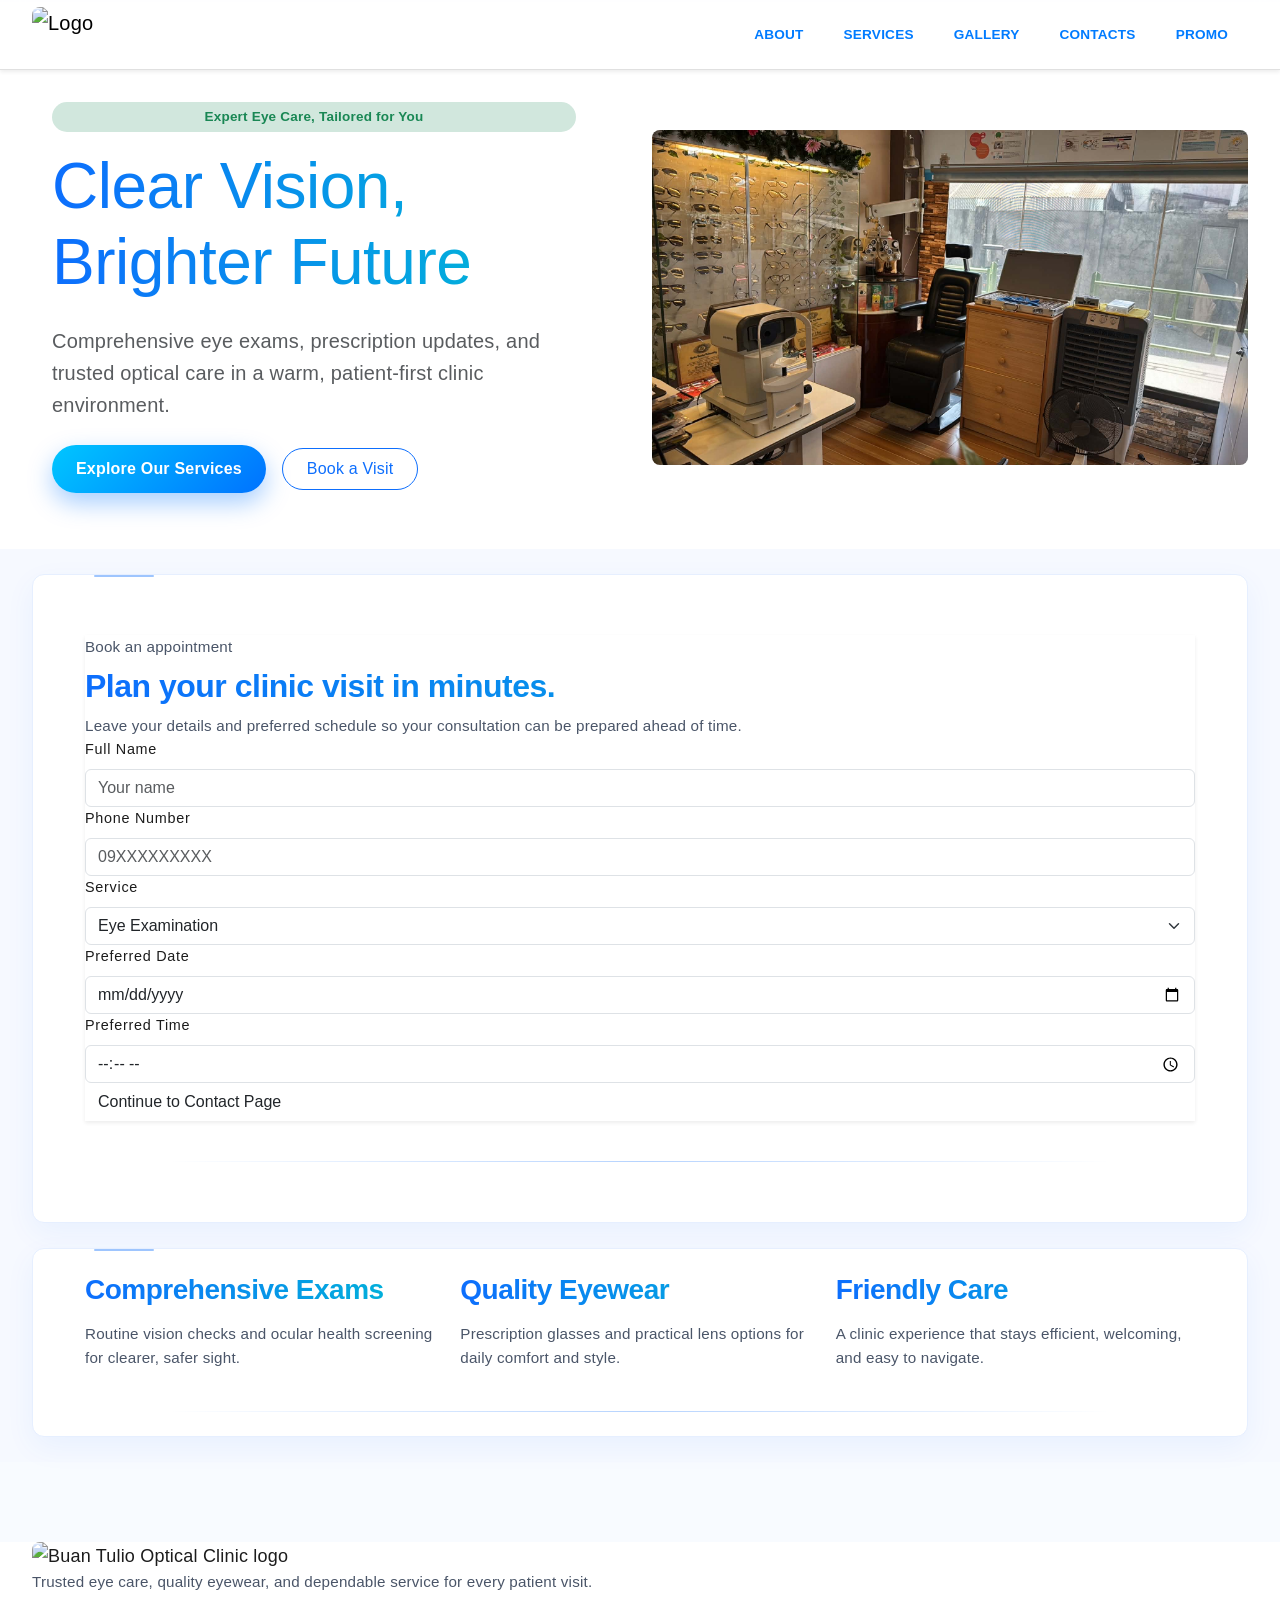
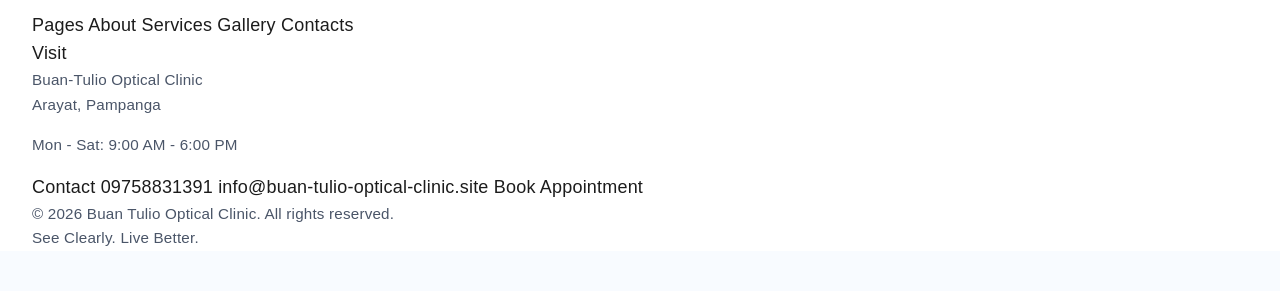
==== commit e6b8763d: "index.html" ====
--- a/opti/index.html
+++ b/opti/index.html
@@ -3,7 +3,8 @@
 <head>
 <meta charset="UTF-8">
 <meta name="viewport" content="width=device-width, initial-scale=1.0">
-<title>About</title>
+<title>Home | Buan Tulio Optical Clinic</title>
+<link rel="icon" type="image/x-icon" href="images/favicon.ico">
 <link href="https://cdn.jsdelivr.net/npm/bootstrap@5.3.0/dist/css/bootstrap.min.css" rel="stylesheet">
 <link rel="stylesheet" href="style.css">
 </head>
@@ -12,106 +13,160 @@
 <nav class="navbar navbar-expand-lg navbar-light bg-white sticky-top shadow-sm">
     <div class="container">
         <a class="navbar-brand" href="index.html">
-            <img src="images/logo.png" alt="Logo" style="height:50px;">
+            <img src="images/LOGO2.png" alt="Logo" style="height:50px;">
         </a>
-
         <button class="navbar-toggler" type="button" data-bs-toggle="collapse" data-bs-target="#clinicNav">
             <span class="navbar-toggler-icon"></span>
         </button>
-
         <div class="collapse navbar-collapse" id="clinicNav">
             <ul class="navbar-nav ms-auto align-items-center">
                 <li class="nav-item"><a class="nav-link" href="about.html">ABOUT</a></li>
                 <li class="nav-item"><a class="nav-link" href="services.html">SERVICES</a></li>
-                <li class="nav-item"><a class="nav-link active" href="gallery.html">GALLERY</a></li>
+                <li class="nav-item"><a class="nav-link" href="gallery.html">GALLERY</a></li>
                 <li class="nav-item"><a class="nav-link" href="contacts.html">CONTACTS</a></li>
-
-                 <li class="nav-item"><a class="nav-link text-danger fw-bold" href="promo.html">PROMO</a></li>
-      </ul>
-    </div>
-  </div>
-</nav>
+                <li class="nav-item"><a class="nav-link text-danger fw-bold" href="promo.html">PROMO</a></li>
+            </ul>
         </div>
     </div>
-
 </nav>
 
-
-<header class="hero-section bg-white pb-5">
+<header class="hero-section bg-white pb-4">
     <div class="container">
-        <div class="row align-items-center">
+        <div class="row align-items-center g-4">
             <div class="col-lg-6 hero-content">
                 <span class="badge bg-success-subtle text-success p-2 px-3 rounded-pill mb-3">Expert Eye Care, Tailored for You</span>
                 <h1 class="main-title display-3 mb-4">Clear Vision,<br>Brighter Future</h1>
-                <p class="lead text-muted mb-5">Get comprehensive eye exams, prescriptions, and the latest treatments—all in a comfortable, patient-first environment.</p>
-                
-                <div class="d-flex align-items-center mb-5">
-                    <a href="services.html" class="btn btn-info btn-highlight">
-                         Explore Our Services
-                    </a>
+                <p class="lead text-muted mb-4">Comprehensive eye exams, prescription updates, and trusted optical care in a warm, patient-first clinic environment.</p>
+                <div class="d-flex align-items-center gap-3 flex-wrap">
+                    <a href="services.html" class="btn btn-info btn-highlight">Explore Our Services</a>
+                    <a href="#appointment" class="btn btn-outline-primary rounded-pill px-4 py-2">Book a Visit</a>
                 </div>
             </div>
 
             <div class="col-lg-6 position-relative text-center">
                 <div class="floating-circle mx-auto"></div>
-                <img src="images/f1.jfif" class="img-fluid professional-img" alt="Professional">
+                <img src="images/f1.jfif" class="img-fluid professional-img" alt="Optical clinic professional">
             </div>
         </div>
     </div>
 </header>
 
-<section class="floating-form-container">
+<section class="appointment-strip" id="appointment">
     <div class="container">
-        <div class="row justify-content-center">
-            <div class="col-lg-11">
-                <div class="card shadow-lg p-4 border-0 rounded-5">
-                    <form class="row g-3 align-items-center">
-                        
-                        <div class="col-md-2 border-end">
-                            <label class="form-label fw-bold small mb-1">Name</label>
-                            <div class="input-group">
-                                <span class="input-group-text bg-transparent border-0 ps-0"><i class="bi bi-person text-muted"></i></span>
-                                <input type="text" class="form-control bg-light border-0 rounded-3" placeholder="Jennifer H.">
-                            </div>
-                        </div>
+        <div class="appointment-panel shadow-sm">
+            <div class="appointment-panel__intro">
+                <p class="appointment-kicker mb-2">Book an appointment</p>
+                <h2 class="mb-2">Plan your clinic visit in minutes.</h2>
+                <p class="mb-0">Leave your details and preferred schedule so your consultation can be prepared ahead of time.</p>
+            </div>
 
-                        <div class="col-md-3 border-end">
-                            <label class="form-label fw-bold small mb-1">Phone Number</label>
-                            <div class="input-group">
-                                <span class="input-group-text bg-transparent border-0 ps-0"><i class="bi bi-telephone text-muted"></i></span>
-                                <input type="tel" class="form-control bg-light border-0 rounded-3" placeholder="Your Phone">
-                            </div>
-                        </div>
+            <form class="appointment-form js-prototype-booking" action="contacts.html">
+                <div class="appointment-form__field">
+                    <label for="appt-name" class="form-label">Full Name</label>
+                    <input id="appt-name" type="text" class="form-control" placeholder="Your name">
+                </div>
 
-                        <div class="col-md-2 border-end">
-                            <label class="form-label fw-bold small mb-1">Preferred Date</label>
-                            <div class="input-group">
-                                <span class="input-group-text bg-transparent border-0 ps-0"><i class="bi bi-calendar-event text-muted"></i></span>
-                                <input type="text" class="form-control bg-light border-0 rounded-3" placeholder="MM/DD/YYYY">
-                            </div>
-                        </div>
+                <div class="appointment-form__field">
+                    <label for="appt-phone" class="form-label">Phone Number</label>
+                    <input id="appt-phone" type="tel" class="form-control" placeholder="09XXXXXXXXX">
+                </div>
 
-                        <div class="col-md-2 border-end">
-                            <label class="form-label fw-bold small mb-1">Preferred Time</label>
-                            <div class="input-group">
-                                <span class="input-group-text bg-transparent border-0 ps-0"><i class="bi bi-clock text-muted"></i></span>
-                                <input type="text" class="form-control bg-light border-0 rounded-3" placeholder="00:00 AM/PM">
-                            </div>
-                        </div>
+                <div class="appointment-form__field">
+                    <label for="appt-service" class="form-label">Service</label>
+                    <select id="appt-service" class="form-select">
+                        <option selected>Eye Examination</option>
+                        <option>Eyeglasses</option>
+                        <option>Contact Lenses</option>
+                        <option>Lens Upgrade</option>
+                    </select>
+                </div>
 
-                        <div class="col-md-3 text-center">
-                            <button type="submit" class="btn btn-optic w-100 py-3 rounded-pill">Book an Appointment</button>
-                        </div>
+                <div class="appointment-form__field appointment-form__field--half">
+                    <label for="appt-date" class="form-label">Preferred Date</label>
+                    <input id="appt-date" type="date" class="form-control">
+                </div>
 
-                    </form>
+                <div class="appointment-form__field appointment-form__field--half">
+                    <label for="appt-time" class="form-label">Preferred Time</label>
+                    <input id="appt-time" type="time" class="form-control">
+                </div>
+
+                <button type="submit" class="btn appointment-form__submit">Continue to Contact Page</button>
+            </form>
+        </div>
+    </div>
+</section>
+
+<section class="home-highlights py-4">
+    <div class="container">
+        <div class="row g-3">
+            <div class="col-md-4">
+                <div class="home-highlight-card">
+                    <h3>Comprehensive Exams</h3>
+                    <p class="mb-0">Routine vision checks and ocular health screening for clearer, safer sight.</p>
+                </div>
+            </div>
+            <div class="col-md-4">
+                <div class="home-highlight-card">
+                    <h3>Quality Eyewear</h3>
+                    <p class="mb-0">Prescription glasses and practical lens options for daily comfort and style.</p>
+                </div>
+            </div>
+            <div class="col-md-4">
+                <div class="home-highlight-card">
+                    <h3>Friendly Care</h3>
+                    <p class="mb-0">A clinic experience that stays efficient, welcoming, and easy to navigate.</p>
                 </div>
             </div>
         </div>
     </div>
 </section>
 
-    <div style="height: 500px"></div>
+<script src="https://cdn.jsdelivr.net/npm/bootstrap@5.3.0/dist/js/bootstrap.bundle.min.js"></script>
+<script>
+document.querySelectorAll('.js-prototype-booking').forEach(function (form) {
+    form.addEventListener('submit', function (event) {
+        event.preventDefault();
+        window.alert('This is only a prototype. Booking is not currently working yet.');
+    });
+});
+</script>
 
-    <script src="https://cdn.jsdelivr.net/npm/bootstrap@5.3.0/dist/js/bootstrap.bundle.min.js"></script>
+<footer class="clinic-footer">
+    <div class="container">
+        <div class="clinic-footer__inner">
+            <div class="clinic-footer__brand">
+                <img src="images/LOGO2.png" alt="Buan Tulio Optical Clinic logo">
+                <p>Trusted eye care, quality eyewear, and dependable service for every patient visit.</p>
+            </div>
+
+            <div class="clinic-footer__group">
+                <span class="clinic-footer__title">Pages</span>
+                <a href="about.html">About</a>
+                <a href="services.html">Services</a>
+                <a href="gallery.html">Gallery</a>
+                <a href="contacts.html">Contacts</a>
+            </div>
+
+            <div class="clinic-footer__group">
+                <span class="clinic-footer__title">Visit</span>
+                <p>Buan-Tulio Optical Clinic<br>Arayat, Pampanga</p>
+                <p>Mon - Sat: 9:00 AM - 6:00 PM</p>
+            </div>
+
+            <div class="clinic-footer__group">
+                <span class="clinic-footer__title">Contact</span>
+                <a href="tel:09758831391">09758831391</a>
+                <a href="mailto:info@buan-tulio-optical-clinic.site">info@buan-tulio-optical-clinic.site</a>
+                <a href="index.html#appointment" class="clinic-footer__cta">Book Appointment</a>
+            </div>
+        </div>
+
+        <div class="clinic-footer__bottom">
+            <p class="mb-0">&copy; 2026 Buan Tulio Optical Clinic. All rights reserved.</p>
+            <p class="mb-0">See Clearly. Live Better.</p>
+        </div>
+    </div>
+</footer>
 </body>
 </html>
--- a/opti/style.css
+++ b/opti/style.css
@@ -2240,3 +2240,64 @@
         #f4f6f9;
     min-height: 100vh;
 }
+
+/* Make columns stretch equally */
+.pricing-tables .row {
+  display: flex;
+  flex-wrap: wrap;
+}
+
+/* Make each column flex */
+.pricing-tables .col-lg-3 {
+  display: flex;
+}
+
+/* Make ALL cards equal height */
+.pricing-item-regular,
+.pricing-item-pro {
+  width: 100%;
+  display: flex;
+  flex-direction: column;
+  justify-content: space-between;
+  height: 100%;
+  padding: 30px 20px !important;
+}
+
+/* Remove bigger effect on Card 2 */
+.pricing-item-pro {
+  transform: scale(1) !important;
+  margin-top: 0 !important;
+}
+
+/* Force equal spacing inside */
+.pricing-item-regular ul,
+.pricing-item-pro ul {
+  flex-grow: 1;
+}
+
+/* Hover effect */
+.pricing-item-regular:hover,
+.pricing-item-pro:hover {
+  transform: translateY(-10px);
+  transition: 0.3s ease;
+  box-shadow: 0 15px 30px rgba(0,0,0,0.15);
+}
+
+/* FIX FONT ONLY */
+.section-heading p {
+  font-family: inherit;
+  color: inherit;
+}
+
+.section-heading p {
+  color: #444 !important;
+}
+
+/* CARD TEXT COLOR FIX ONLY */
+.pricing-item-regular ul li {
+  color: #444 !important;
+}
+
+.pricing-item-regular h4 {
+  color: #222 !important;
+}
